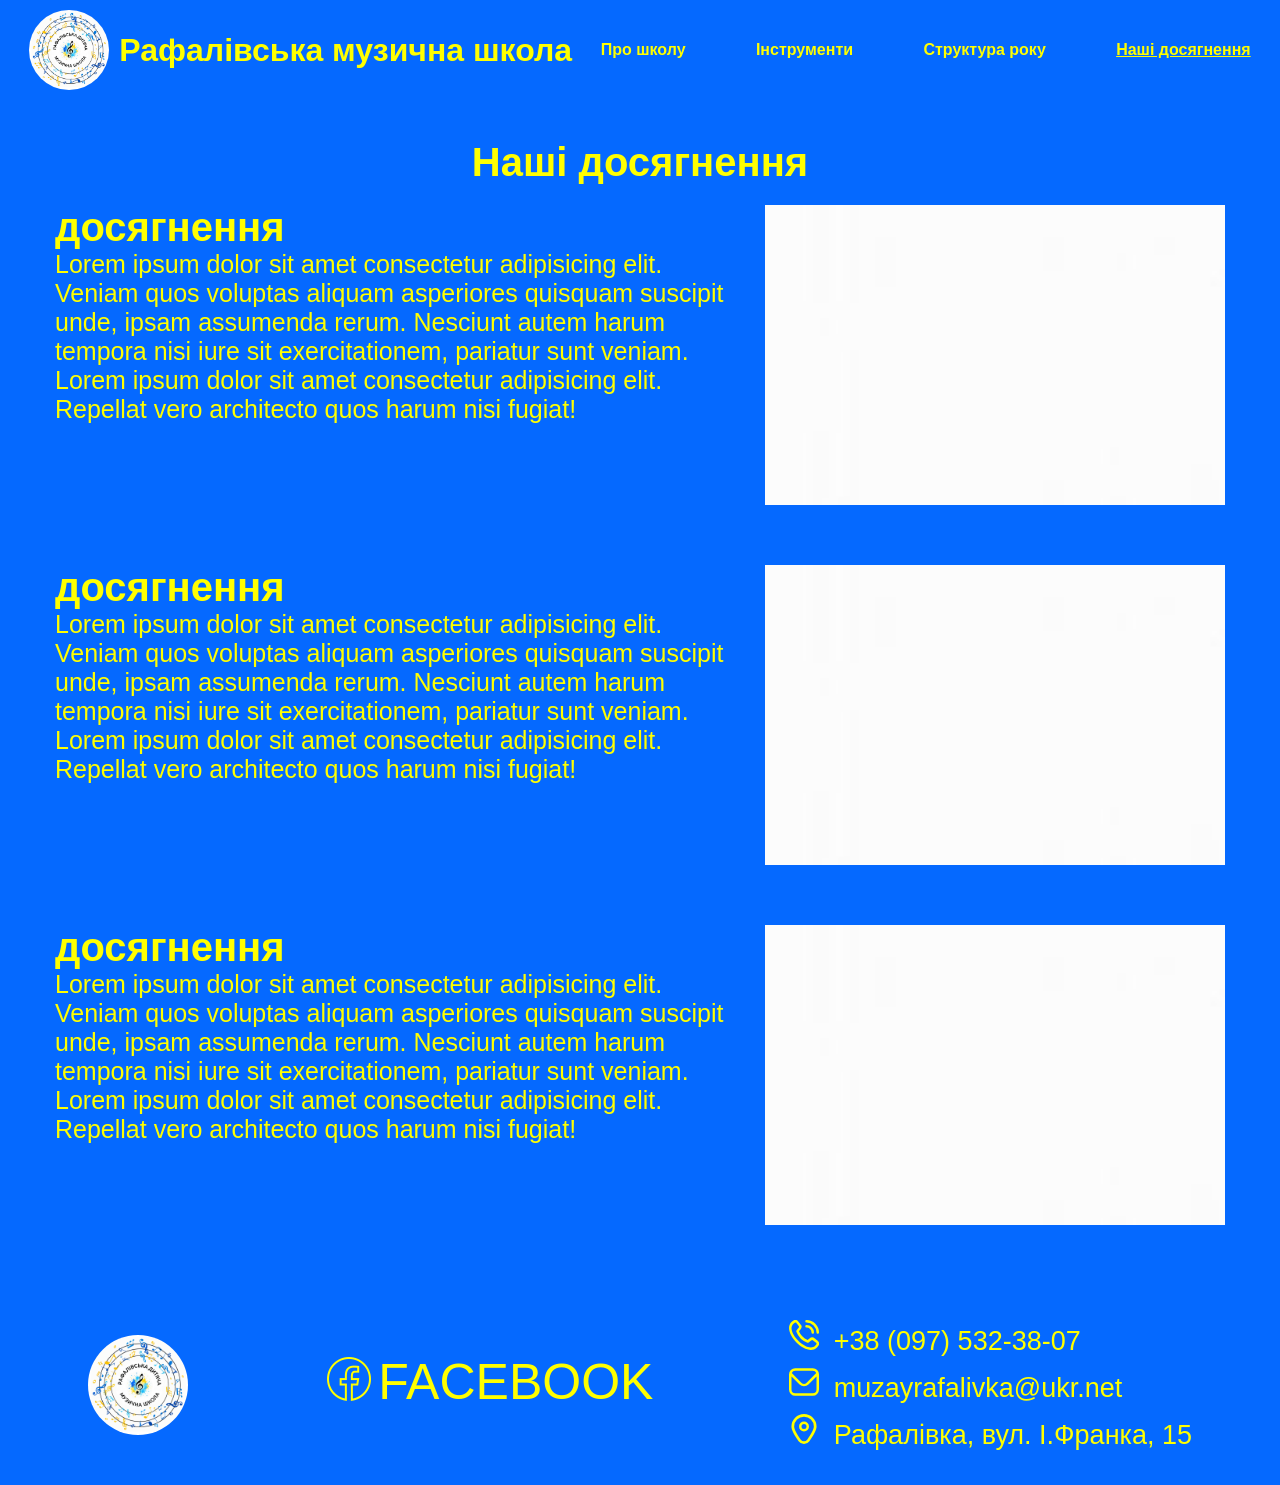
==== achievement.html @ 2b626004 "сайт заглушка" ====
<!doctype html>
<html lang="en">
  <head>
    <meta charset="UTF-8" />
    <meta name="viewport" content="width=device-width, initial-scale=1.0" />
    <meta name="format-detection" content="telephone=no" />
    <link rel="icon" href="./imgs/logo.png" />
    <link rel="stylesheet" href="./css/main.min.css" />
    <title>Рафалівська музична школа</title>
  </head>
  <body>
    <header>
      <div class="logo__box">
        <img src="./imgs/logo.png" alt="logo" class="logo" />
        <h1>Рафалівська музична школа</h1>
      </div>
      <nav>
        <ul class="nav__list">
          <li class="nav__link">
            <a href="./index.html">Про школу</a>
          </li>
          <li class="nav__link"><a href="./instruments.html">Інструменти</a></li>
          <li class="nav__link"><a href="./struction-of-year.html">Структура року</a></li>
          <li class="nav__link"><a href="./achievement.html" class="active__link">Наші досягнення</a></li>
        </ul>
      </nav>

      <button
        class="burger js-open-menu"
        aria-expanded="false"
        aria-label="Відкрити меню"
      >
        &#9776;
      </button>
    </header>

    <div class="burger__menu js-menu-container">
      <button class="menu-close js-close-menu">✕</button>
      <ul class="burger__list">
        <li class="burger__items">
          <a href="./index.html" class="burger__link">Про школу</a>
        </li>
        <li class="burger__items">
          <a href="" class="burger__link">Інструменти</a>
        </li>
        <li class="burger__items">
          <a href="" class="burger__link">Структура року</a>
        </li>
        <li class="burger__items">
          <a href="" class="burger__link">Наші досягнення</a>
        </li>
      </ul>
    </div>

    <main>

       <section>
        <div class="container achievement__container">
         <h2 class="achievement__h2">Наші досягнення</h2>
          <ul class="achievement__list">

            <li class="achievement__li">
              <div class="achievement__textbox">
                <h3 class="achievement__h3">досягнення</h3>
                <p class="achievement__p">Lorem ipsum dolor sit amet consectetur adipisicing elit. Veniam quos voluptas aliquam asperiores quisquam suscipit unde, ipsam assumenda rerum. Nesciunt autem harum tempora nisi iure sit exercitationem, pariatur sunt veniam. Lorem ipsum dolor sit amet consectetur adipisicing elit. Repellat vero architecto quos harum nisi fugiat!</p>
              </div>
              <img src="./завантаження.jpeg" alt="картинка досягнення" class="achievement__img">
            </li>

            <li class="achievement__li">
              <div class="achievement__textbox">
                <h3 class="achievement__h3">досягнення</h3>
                <p class="achievement__p">Lorem ipsum dolor sit amet consectetur adipisicing elit. Veniam quos voluptas aliquam asperiores quisquam suscipit unde, ipsam assumenda rerum. Nesciunt autem harum tempora nisi iure sit exercitationem, pariatur sunt veniam. Lorem ipsum dolor sit amet consectetur adipisicing elit. Repellat vero architecto quos harum nisi fugiat!</p>
              </div>
              <img src="./завантаження.jpeg" alt="картинка досягнення" class="achievement__img">
            </li>

            <li class="achievement__li">
              <div class="achievement__textbox">
                <h3 class="achievement__h3">досягнення</h3>
                <p class="achievement__p">Lorem ipsum dolor sit amet consectetur adipisicing elit. Veniam quos voluptas aliquam asperiores quisquam suscipit unde, ipsam assumenda rerum. Nesciunt autem harum tempora nisi iure sit exercitationem, pariatur sunt veniam. Lorem ipsum dolor sit amet consectetur adipisicing elit. Repellat vero architecto quos harum nisi fugiat!</p>
              </div>
              <img src="./завантаження.jpeg" alt="картинка досягнення" class="achievement__img">
            </li>
          </ul>
        </div>
       </section>
    </main>

    <footer>
      <img src="./imgs/logo.png" alt="logo" class="footer__logo" />
      <a
        href="https://www.facebook.com/share/1B8LwoM9ha/?mibextid=wwXIfr"
        target="_blank"
        class="footer__facebook"
      >
        <img src="./imgs/facebook.png" alt="facebook" class="facebook__logo" />
        <span class="footer__facebook-text">FACEBOOK</span>
      </a>

      <ul class="contacts__list">
        <li class="contacts">
          <a href="tel:+380975323807">
            <svg
              class="contacts__svg"
              viewBox="0 0 24 24"
              xmlns="http://www.w3.org/2000/svg"
            >
              <path
                d="M13,1a1,1,0,0,1,1-1A10.011,10.011,0,0,1,24,10a1,1,0,0,1-2,0,8.009,8.009,0,0,0-8-8A1,1,0,0,1,13,1Zm1,5a4,4,0,0,1,4,4,1,1,0,0,0,2,0,6.006,6.006,0,0,0-6-6,1,1,0,0,0,0,2Zm9.093,10.739a3.1,3.1,0,0,1,0,4.378l-.91,1.049c-8.19,7.841-28.12-12.084-20.4-20.3l1.15-1A3.081,3.081,0,0,1,7.26.906c.031.031,1.884,2.438,1.884,2.438a3.1,3.1,0,0,1-.007,4.282L7.979,9.082a12.781,12.781,0,0,0,6.931,6.945l1.465-1.165a3.1,3.1,0,0,1,4.281-.006S23.062,16.708,23.093,16.739Zm-1.376,1.454s-2.393-1.841-2.424-1.872a1.1,1.1,0,0,0-1.549,0c-.027.028-2.044,1.635-2.044,1.635a1,1,0,0,1-.979.152A15.009,15.009,0,0,1,5.9,9.3a1,1,0,0,1,.145-1S7.652,6.282,7.679,6.256a1.1,1.1,0,0,0,0-1.549c-.031-.03-1.872-2.425-1.872-2.425a1.1,1.1,0,0,0-1.51.039l-1.15,1C-2.495,10.105,14.776,26.418,20.721,20.8l.911-1.05A1.121,1.121,0,0,0,21.717,18.193Z"
              />
            </svg>
          </a>
          <span class="contacts__text">+38 (097) 532-38-07</span>
        </li>

        <li class="contacts">
          <a href="mailto:muzayrafalivka@ukr.net">
            <svg
              class="contacts__svg"
              viewBox="0 0 24 24"
              xmlns="http://www.w3.org/2000/svg"
            >
              <path
                d="M19,1H5A5.006,5.006,0,0,0,0,6V18a5.006,5.006,0,0,0,5,5H19a5.006,5.006,0,0,0,5-5V6A5.006,5.006,0,0,0,19,1ZM5,3H19a3,3,0,0,1,2.78,1.887l-7.658,7.659a3.007,3.007,0,0,1-4.244,0L2.22,4.887A3,3,0,0,1,5,3ZM19,21H5a3,3,0,0,1-3-3V7.5L8.464,13.96a5.007,5.007,0,0,0,7.072,0L22,7.5V18A3,3,0,0,1,19,21Z"
              />
            </svg>
          </a>
          <span class="contacts__text">muzayrafalivka@ukr.net</span>
        </li>

        <li class="contacts">
          <a
            href="https://maps.app.goo.gl/mHAF3vfdS7zZKMoR9"
            target="_blank"
            rel="noopener noreferrer"
          >
            <svg
              class="contacts__svg"
              viewBox="0 0 24 24"
              xmlns="http://www.w3.org/2000/svg"
            >
              <path
                d="M12,6a4,4,0,1,0,4,4A4,4,0,0,0,12,6Zm0,6a2,2,0,1,1,2-2A2,2,0,0,1,12,12Z"
              />
              <path
                d="M12,24a5.271,5.271,0,0,1-4.311-2.2c-3.811-5.257-5.744-9.209-5.744-11.747a10.055,10.055,0,0,1,20.11,0c0,2.538-1.933,6.49-5.744,11.747A5.271,5.271,0,0,1,12,24ZM12,2.181a7.883,7.883,0,0,0-7.874,7.874c0,2.01,1.893,5.727,5.329,10.466a3.145,3.145,0,0,0,5.09,0c3.436-4.739,5.329-8.456,5.329-10.466A7.883,7.883,0,0,0,12,2.181Z"
              />
            </svg>
          </a>
          <span class="contacts__text">Рафалівка, вул. І.Франка, 15</span>
        </li>
      </ul>
    </footer>
    <script src="./mobile-menu.js"></script>
  </body>
</html>
---- css/main.min.css ----
*{margin:0;padding:0;box-sizing:border-box;font-family:"Roboto",sans-serif}.active__link{text-decoration:underline}a{text-decoration:none}.header__togle{display:none}li{list-style:none;display:inline-block}section{color:#ff0;background-color:#0569ff;padding:40px 0}h2{font-size:40px;margin-bottom:20px;text-align:center}.container{max-width:1200px;width:100%;margin:0 auto;padding:0 15px}header{height:100px;display:flex;justify-content:space-around;align-items:center;background-color:#0569ff;padding:0 15px}.logo__box{display:flex;align-items:center;gap:10px}.logo__box h1{color:#ff0}.logo__box .logo{width:80px;height:80px;border-radius:50%}nav{width:650px;display:flex;align-items:center}.nav__list{width:100%;display:flex;justify-content:space-between}.nav__link{transition-duration:200ms;transition-property:transform;transition-timing-function:ease-in-out;transition-delay:50ms}.nav__link>a{color:#ff0;font-weight:bold}.nav__link:hover{transform:scale(1.1)}.burger{display:none}.burger__menu{display:none;position:fixed;top:0;left:0;width:100%;height:100vh;background-color:#0569ff;flex-direction:column;padding:20px;z-index:999}.burger__menu.is-open{display:flex}.burger__list{display:flex;flex-direction:column;gap:16px;margin-top:20px}.burger__items{display:block}.burger__link{color:#ff0;font-weight:bold;font-size:1.2rem}.menu-close,.burger{width:30px;height:30px;background-color:#ff0;border:none;border-radius:50%;cursor:pointer}.burger__menu{display:none;position:fixed;top:0;left:0;width:100%;height:100vh;background-color:#0569ff;flex-direction:column;padding:20px;z-index:999}footer{height:200px;display:flex;justify-content:space-around;flex-wrap:wrap;align-items:center;background-color:#0569ff;color:#ff0;padding:20px}.footer__logo{width:100px;height:100px;border-radius:50px}.contacts__list{display:flex;flex-direction:column;justify-content:space-between;gap:10px}.contacts__svg{width:30px;height:30px;fill:#ff0;transition-duration:100ms;transition-property:transform;transition-timing-function:ease-in-out;transition-delay:50ms}.contacts__svg:hover{transform:scale(1.1)}.contacts__text{display:inline-block;height:100%;margin-left:10px;font-size:27px}.footer__facebook-text{color:#ff0;position:relative;bottom:5px;display:inline-block;font-size:50px;font-weight:100}.collective{background-color:#0766f4}.teachers__container{display:flex;justify-content:space-between;align-items:center;flex-wrap:wrap}.teacher{width:31%;display:flex;flex-direction:column;align-items:center;margin-bottom:40px}.teacher__photo{width:100%;height:400px;margin-bottom:20px}.teacher__name{font-size:28px;text-align:center}.structureOfYear{background-color:#0766f4}.structionOfYear__p{text-align:center;font-size:25px}.students{background-color:#0569ff}.students__container{display:flex;justify-content:space-between;align-items:center;flex-wrap:wrap}.student{width:31%;display:flex;flex-direction:column;align-items:center;margin-bottom:40px}.students__photo{width:100%;height:400px;margin-bottom:20px}.students__name{font-size:28px;text-align:center}.events{background-color:#0766f4}.events__list{display:flex;flex-direction:column;gap:40px}.events__li{margin-bottom:20px;display:flex;justify-content:space-between;gap:20px}.events__textbox{width:60%;padding-right:20px}.events__img{width:40%;height:300px}.events__h3{font-size:40px}.events__p{font-size:25px}.achievement{background-color:#0766f4}.achievement__list{display:flex;flex-direction:column;gap:40px}.achievement__li{margin-bottom:20px;display:flex;justify-content:space-between;gap:20px}.achievement__textbox{width:60%;padding-right:20px}.achievement__img{width:40%;height:300px}.achievement__h3{font-size:40px}.achievement__p{font-size:25px}.instruments{background-color:#0569ff}.instruments__container{display:flex;justify-content:center;gap:40px;align-items:center;flex-wrap:wrap}.instruments__item{width:31%;display:flex;flex-direction:column;align-items:center;margin-bottom:40px}.instruments__photo{width:100%;height:400px;margin-bottom:20px}.instruments__name{font-size:28px;text-align:center}@media(max-width: 900px){header{justify-content:space-between;padding:15px;height:auto}.logo__box{justify-content:space-between;gap:20px}.logo__box .logo{width:60px;height:60px}.logo__box h1{font-size:30px}nav{display:none}.burger{display:block}.burger__menu{align-items:center}.menu-close{margin-bottom:50px}.burger__list{gap:24px}.burger__items{display:flex;justify-content:center}.teacher,.student{width:47%}footer{height:270px}}@media(max-width: 767px){.logo__box h1{font-size:15px}nav{display:none}.menu-close{display:block}.teacher,.student{width:100%}.events__li{flex-direction:column}.events__textbox,.events__img{width:100%}.reverse__img{order:-1}footer{height:350px;gap:30px}.contacts__svg{width:20px;height:20px}.contacts__text{font-size:15px;margin-left:5px}.facebook__logo{width:40px;height:40px}.footer__facebook-text{font-size:40px}}
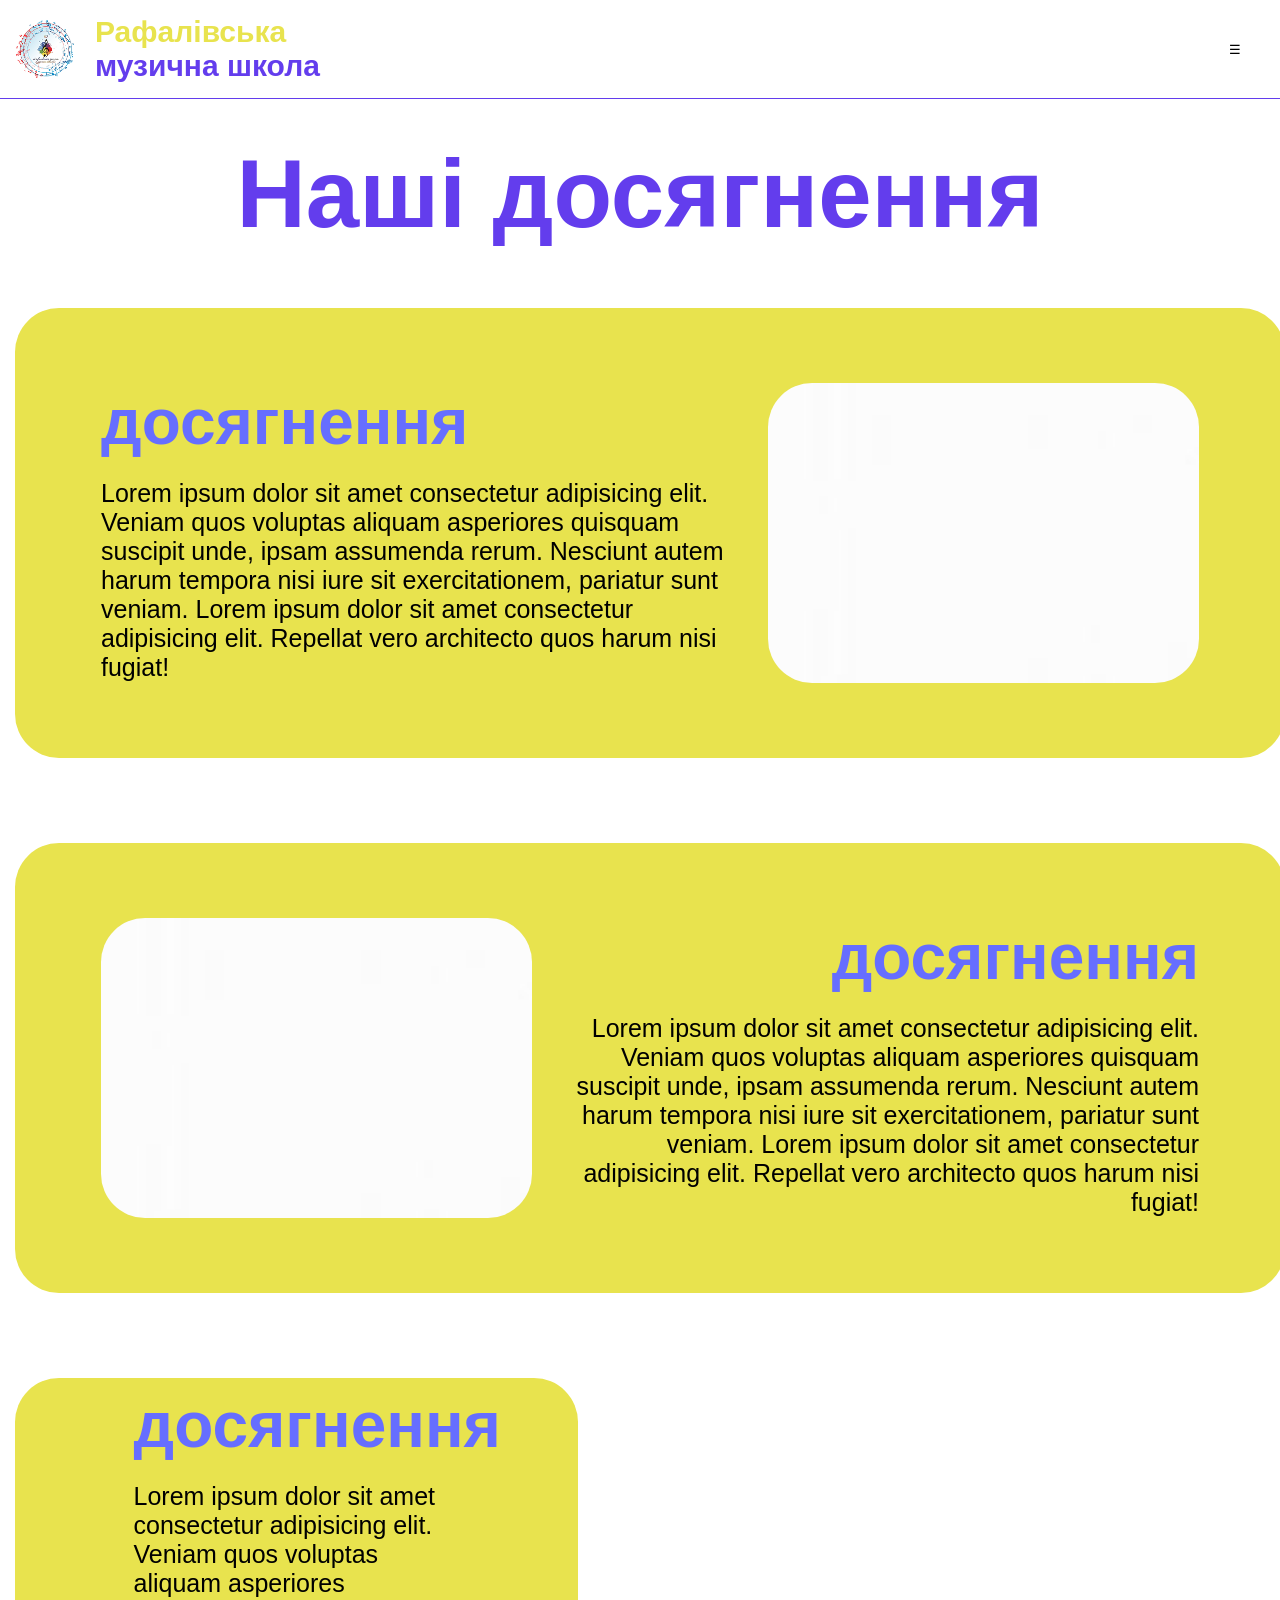
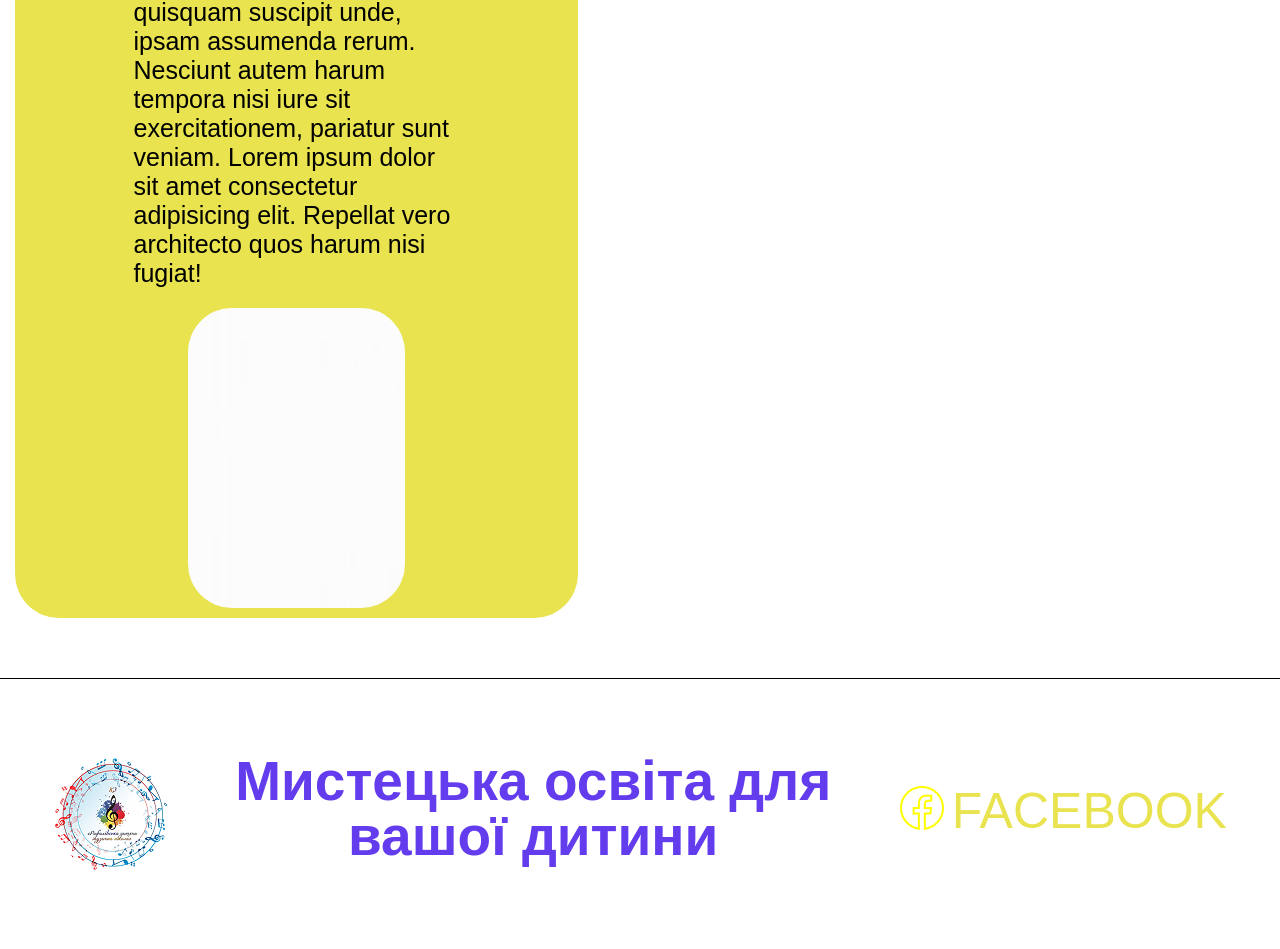
==== commit 72c3006a: "new design push" ====
--- a/achievement.html
+++ b/achievement.html
@@ -12,16 +12,19 @@
     <header>
       <div class="logo__box">
         <img src="./imgs/logo.png" alt="logo" class="logo" />
-        <h1>Рафалівська музична школа</h1>
+        <h1>
+          Рафалівська <br >
+          <span class="h1__span">музична школа</span>
+        </h1>
       </div>
       <nav>
         <ul class="nav__list">
           <li class="nav__link">
-            <a href="./index.html">Про школу</a>
+            <a href="./index.html">Головна</a>
           </li>
-          <li class="nav__link"><a href="./instruments.html">Інструменти</a></li>
+          <li class="nav__link"><a href="#contacts">Контакти</a></li>
           <li class="nav__link"><a href="./struction-of-year.html">Структура року</a></li>
-          <li class="nav__link"><a href="./achievement.html" class="active__link">Наші досягнення</a></li>
+          <li class="nav__link"><a class="active__link" href="./achievement.html">Наші досягнення</a></li>
         </ul>
       </nav>
 
@@ -41,22 +44,21 @@
           <a href="./index.html" class="burger__link">Про школу</a>
         </li>
         <li class="burger__items">
-          <a href="" class="burger__link">Інструменти</a>
+          <a href="./instruments.html" class="burger__link">Інструменти</a>
         </li>
         <li class="burger__items">
-          <a href="" class="burger__link">Структура року</a>
+          <a href="./struction-of-year.html" class="burger__link">Структура року</a>
         </li>
         <li class="burger__items">
-          <a href="" class="burger__link">Наші досягнення</a>
+          <a href="./achievement.html" class="burger__link">Наші досягнення</a>
         </li>
       </ul>
     </div>
 
     <main>
-
-       <section>
+      <section class="achievement">
         <div class="container achievement__container">
-         <h2 class="achievement__h2">Наші досягнення</h2>
+          <h2 class="achievement__h2">Наші досягнення</h2>
           <ul class="achievement__list">
 
             <li class="achievement__li">
@@ -75,20 +77,24 @@
               <img src="./завантаження.jpeg" alt="картинка досягнення" class="achievement__img">
             </li>
 
-            <li class="achievement__li">
+            <li class="events__li">
               <div class="achievement__textbox">
                 <h3 class="achievement__h3">досягнення</h3>
                 <p class="achievement__p">Lorem ipsum dolor sit amet consectetur adipisicing elit. Veniam quos voluptas aliquam asperiores quisquam suscipit unde, ipsam assumenda rerum. Nesciunt autem harum tempora nisi iure sit exercitationem, pariatur sunt veniam. Lorem ipsum dolor sit amet consectetur adipisicing elit. Repellat vero architecto quos harum nisi fugiat!</p>
               </div>
               <img src="./завантаження.jpeg" alt="картинка досягнення" class="achievement__img">
             </li>
+
           </ul>
         </div>
-       </section>
+      </section>
     </main>
 
     <footer>
       <img src="./imgs/logo.png" alt="logo" class="footer__logo" />
+
+      <h2 class="footer__h2">Мистецька освіта для<br > вашої дитини</h2>
+
       <a
         href="https://www.facebook.com/share/1B8LwoM9ha/?mibextid=wwXIfr"
         target="_blank"
@@ -97,60 +103,6 @@
         <img src="./imgs/facebook.png" alt="facebook" class="facebook__logo" />
         <span class="footer__facebook-text">FACEBOOK</span>
       </a>
-
-      <ul class="contacts__list">
-        <li class="contacts">
-          <a href="tel:+380975323807">
-            <svg
-              class="contacts__svg"
-              viewBox="0 0 24 24"
-              xmlns="http://www.w3.org/2000/svg"
-            >
-              <path
-                d="M13,1a1,1,0,0,1,1-1A10.011,10.011,0,0,1,24,10a1,1,0,0,1-2,0,8.009,8.009,0,0,0-8-8A1,1,0,0,1,13,1Zm1,5a4,4,0,0,1,4,4,1,1,0,0,0,2,0,6.006,6.006,0,0,0-6-6,1,1,0,0,0,0,2Zm9.093,10.739a3.1,3.1,0,0,1,0,4.378l-.91,1.049c-8.19,7.841-28.12-12.084-20.4-20.3l1.15-1A3.081,3.081,0,0,1,7.26.906c.031.031,1.884,2.438,1.884,2.438a3.1,3.1,0,0,1-.007,4.282L7.979,9.082a12.781,12.781,0,0,0,6.931,6.945l1.465-1.165a3.1,3.1,0,0,1,4.281-.006S23.062,16.708,23.093,16.739Zm-1.376,1.454s-2.393-1.841-2.424-1.872a1.1,1.1,0,0,0-1.549,0c-.027.028-2.044,1.635-2.044,1.635a1,1,0,0,1-.979.152A15.009,15.009,0,0,1,5.9,9.3a1,1,0,0,1,.145-1S7.652,6.282,7.679,6.256a1.1,1.1,0,0,0,0-1.549c-.031-.03-1.872-2.425-1.872-2.425a1.1,1.1,0,0,0-1.51.039l-1.15,1C-2.495,10.105,14.776,26.418,20.721,20.8l.911-1.05A1.121,1.121,0,0,0,21.717,18.193Z"
-              />
-            </svg>
-          </a>
-          <span class="contacts__text">+38 (097) 532-38-07</span>
-        </li>
-
-        <li class="contacts">
-          <a href="mailto:muzayrafalivka@ukr.net">
-            <svg
-              class="contacts__svg"
-              viewBox="0 0 24 24"
-              xmlns="http://www.w3.org/2000/svg"
-            >
-              <path
-                d="M19,1H5A5.006,5.006,0,0,0,0,6V18a5.006,5.006,0,0,0,5,5H19a5.006,5.006,0,0,0,5-5V6A5.006,5.006,0,0,0,19,1ZM5,3H19a3,3,0,0,1,2.78,1.887l-7.658,7.659a3.007,3.007,0,0,1-4.244,0L2.22,4.887A3,3,0,0,1,5,3ZM19,21H5a3,3,0,0,1-3-3V7.5L8.464,13.96a5.007,5.007,0,0,0,7.072,0L22,7.5V18A3,3,0,0,1,19,21Z"
-              />
-            </svg>
-          </a>
-          <span class="contacts__text">muzayrafalivka@ukr.net</span>
-        </li>
-
-        <li class="contacts">
-          <a
-            href="https://maps.app.goo.gl/mHAF3vfdS7zZKMoR9"
-            target="_blank"
-            rel="noopener noreferrer"
-          >
-            <svg
-              class="contacts__svg"
-              viewBox="0 0 24 24"
-              xmlns="http://www.w3.org/2000/svg"
-            >
-              <path
-                d="M12,6a4,4,0,1,0,4,4A4,4,0,0,0,12,6Zm0,6a2,2,0,1,1,2-2A2,2,0,0,1,12,12Z"
-              />
-              <path
-                d="M12,24a5.271,5.271,0,0,1-4.311-2.2c-3.811-5.257-5.744-9.209-5.744-11.747a10.055,10.055,0,0,1,20.11,0c0,2.538-1.933,6.49-5.744,11.747A5.271,5.271,0,0,1,12,24ZM12,2.181a7.883,7.883,0,0,0-7.874,7.874c0,2.01,1.893,5.727,5.329,10.466a3.145,3.145,0,0,0,5.09,0c3.436-4.739,5.329-8.456,5.329-10.466A7.883,7.883,0,0,0,12,2.181Z"
-              />
-            </svg>
-          </a>
-          <span class="contacts__text">Рафалівка, вул. І.Франка, 15</span>
-        </li>
-      </ul>
     </footer>
     <script src="./mobile-menu.js"></script>
   </body>
--- a/css/main.min.css
+++ b/css/main.min.css
@@ -1 +1 @@
-*{margin:0;padding:0;box-sizing:border-box;font-family:"Roboto",sans-serif}.active__link{text-decoration:underline}a{text-decoration:none}.header__togle{display:none}li{list-style:none;display:inline-block}section{color:#ff0;background-color:#0569ff;padding:40px 0}h2{font-size:40px;margin-bottom:20px;text-align:center}.container{max-width:1200px;width:100%;margin:0 auto;padding:0 15px}header{height:100px;display:flex;justify-content:space-around;align-items:center;background-color:#0569ff;padding:0 15px}.logo__box{display:flex;align-items:center;gap:10px}.logo__box h1{color:#ff0}.logo__box .logo{width:80px;height:80px;border-radius:50%}nav{width:650px;display:flex;align-items:center}.nav__list{width:100%;display:flex;justify-content:space-between}.nav__link{transition-duration:200ms;transition-property:transform;transition-timing-function:ease-in-out;transition-delay:50ms}.nav__link>a{color:#ff0;font-weight:bold}.nav__link:hover{transform:scale(1.1)}.burger{display:none}.burger__menu{display:none;position:fixed;top:0;left:0;width:100%;height:100vh;background-color:#0569ff;flex-direction:column;padding:20px;z-index:999}.burger__menu.is-open{display:flex}.burger__list{display:flex;flex-direction:column;gap:16px;margin-top:20px}.burger__items{display:block}.burger__link{color:#ff0;font-weight:bold;font-size:1.2rem}.menu-close,.burger{width:30px;height:30px;background-color:#ff0;border:none;border-radius:50%;cursor:pointer}.burger__menu{display:none;position:fixed;top:0;left:0;width:100%;height:100vh;background-color:#0569ff;flex-direction:column;padding:20px;z-index:999}footer{height:200px;display:flex;justify-content:space-around;flex-wrap:wrap;align-items:center;background-color:#0569ff;color:#ff0;padding:20px}.footer__logo{width:100px;height:100px;border-radius:50px}.contacts__list{display:flex;flex-direction:column;justify-content:space-between;gap:10px}.contacts__svg{width:30px;height:30px;fill:#ff0;transition-duration:100ms;transition-property:transform;transition-timing-function:ease-in-out;transition-delay:50ms}.contacts__svg:hover{transform:scale(1.1)}.contacts__text{display:inline-block;height:100%;margin-left:10px;font-size:27px}.footer__facebook-text{color:#ff0;position:relative;bottom:5px;display:inline-block;font-size:50px;font-weight:100}.collective{background-color:#0766f4}.teachers__container{display:flex;justify-content:space-between;align-items:center;flex-wrap:wrap}.teacher{width:31%;display:flex;flex-direction:column;align-items:center;margin-bottom:40px}.teacher__photo{width:100%;height:400px;margin-bottom:20px}.teacher__name{font-size:28px;text-align:center}.structureOfYear{background-color:#0766f4}.structionOfYear__p{text-align:center;font-size:25px}.students{background-color:#0569ff}.students__container{display:flex;justify-content:space-between;align-items:center;flex-wrap:wrap}.student{width:31%;display:flex;flex-direction:column;align-items:center;margin-bottom:40px}.students__photo{width:100%;height:400px;margin-bottom:20px}.students__name{font-size:28px;text-align:center}.events{background-color:#0766f4}.events__list{display:flex;flex-direction:column;gap:40px}.events__li{margin-bottom:20px;display:flex;justify-content:space-between;gap:20px}.events__textbox{width:60%;padding-right:20px}.events__img{width:40%;height:300px}.events__h3{font-size:40px}.events__p{font-size:25px}.achievement{background-color:#0766f4}.achievement__list{display:flex;flex-direction:column;gap:40px}.achievement__li{margin-bottom:20px;display:flex;justify-content:space-between;gap:20px}.achievement__textbox{width:60%;padding-right:20px}.achievement__img{width:40%;height:300px}.achievement__h3{font-size:40px}.achievement__p{font-size:25px}.instruments{background-color:#0569ff}.instruments__container{display:flex;justify-content:center;gap:40px;align-items:center;flex-wrap:wrap}.instruments__item{width:31%;display:flex;flex-direction:column;align-items:center;margin-bottom:40px}.instruments__photo{width:100%;height:400px;margin-bottom:20px}.instruments__name{font-size:28px;text-align:center}@media(max-width: 900px){header{justify-content:space-between;padding:15px;height:auto}.logo__box{justify-content:space-between;gap:20px}.logo__box .logo{width:60px;height:60px}.logo__box h1{font-size:30px}nav{display:none}.burger{display:block}.burger__menu{align-items:center}.menu-close{margin-bottom:50px}.burger__list{gap:24px}.burger__items{display:flex;justify-content:center}.teacher,.student{width:47%}footer{height:270px}}@media(max-width: 767px){.logo__box h1{font-size:15px}nav{display:none}.menu-close{display:block}.teacher,.student{width:100%}.events__li{flex-direction:column}.events__textbox,.events__img{width:100%}.reverse__img{order:-1}footer{height:350px;gap:30px}.contacts__svg{width:20px;height:20px}.contacts__text{font-size:15px;margin-left:5px}.facebook__logo{width:40px;height:40px}.footer__facebook-text{font-size:40px}}+*{margin:0;padding:0;box-sizing:border-box;font-family:"Roboto",sans-serif}body{margin-top:164px}.active__link{text-decoration:underline}a{text-decoration:none}.header__togle{display:none}li{list-style:none;display:inline-block}section{padding:40px 0;border-bottom:.5px solid #000}h2{font-size:40px;margin-bottom:20px;text-align:center}.container{max-width:1300px;width:100%;margin:0 auto;padding:0 15px}header{width:100%;height:164px;display:flex;justify-content:space-around;align-items:center;background-color:#fff;padding:0 15px;position:fixed;top:0;z-index:1000;border-bottom:1px solid #633ded}.logo__box{display:flex;align-items:center;gap:10px}.logo__box h1{color:#e8e34e;font-size:40px}.logo__box h1 .h1__span{color:#633ded}.logo__box .logo{width:116px;height:116px;border-radius:45%}nav{width:60%;display:flex;align-items:center}.nav__list{width:100%;display:flex;justify-content:space-between}.nav__link{transition-duration:200ms;transition-property:transform;transition-timing-function:ease-in-out;transition-delay:50ms}.nav__link>a{color:#633ded;font-weight:bold;font-size:32px;text-decoration-color:#e8e34e;text-decoration-thickness:3px}.nav__link:hover{transform:scale(1.1)}.burger{display:none}.burger__menu{display:none;position:fixed;top:0;left:0;width:100%;height:100vh;background-color:#633ded;flex-direction:column;padding:20px;z-index:999}.burger__menu.is-open{display:flex}.burger__list{display:flex;flex-direction:column;gap:16px;margin-top:20px}.burger__items{display:block}.burger__link{color:#fff;font-weight:bold;font-size:1.2rem}.menu-close,.burger{width:60px;height:60px;background-color:#fff;border:none;border-radius:50%;cursor:pointer}.burger__menu{display:none;position:fixed;top:0;left:0;width:100%;height:100vh;background-color:#633ded;flex-direction:column;padding:20px;z-index:999}footer{height:164px;display:flex;justify-content:space-around;flex-wrap:wrap;align-items:center;background-color:#fff;padding:20px}.footer__logo{width:116px;height:116px;border-radius:50px}.footer__h2{font-size:55px;text-align:center;margin-bottom:10px;line-height:55px;color:#633ded}.footer__facebook-text{color:#e8e34e;position:relative;bottom:5px;display:inline-block;font-size:50px;font-weight:100}.structureOfYear{background-color:#fff}.structionOfYear__h2{color:#e8e34e;margin-bottom:59px;font-size:96px}.structionOfYear__p{text-align:center;font-size:25px;color:#633ded}.events{background-color:#fff}.events__h2{color:#633ded;margin-bottom:59px;font-size:96px}.events__list{display:flex;flex-direction:column;gap:65px}.events__li{width:1270px;height:450px;background-color:#e8e34e;margin-bottom:20px;display:flex;justify-content:space-between;align-items:center;gap:20px;padding:86px;border-radius:44px}.events__li:nth-child(2n){flex-direction:row-reverse}.events__li:nth-child(2n) .events__textbox,.events__li:nth-child(2n) .events__img{text-align:right}.events__textbox{width:60%;display:flex;flex-direction:column;justify-content:space-between;gap:2px}.events__img{width:40%;height:278px;border-radius:44px}.events__h3{font-size:64px;color:#666eff}.events__p{font-size:25px;color:#000}.achievement{background-color:#fff}.achievement__h2{color:#633ded;margin-bottom:59px;font-size:96px}.achievement__list{display:flex;flex-direction:column;gap:65px}.achievement__li{width:1270px;height:450px;background-color:#e8e34e;margin-bottom:20px;display:flex;justify-content:space-between;align-items:center;gap:20px;padding:86px;border-radius:44px}.achievement__li:nth-child(2n){flex-direction:row-reverse}.achievement__li:nth-child(2n) .achievement__textbox,.achievement__li:nth-child(2n) .achievement__img{text-align:right}.achievement__textbox{width:60%;display:flex;flex-direction:column;justify-content:space-between;gap:20px}.achievement__img{width:40%;height:300px;border-radius:44px}.achievement__h3{font-size:64px;color:#666eff}.achievement__p{font-size:25px;color:#000}.instruments{background-color:#fff}.instruments__container{display:flex;justify-content:center;align-items:space-between;flex-wrap:wrap}.instruments__h2{text-align:center;color:#633ded;font-size:96px;margin-bottom:52px}.instruments__list{display:flex;justify-content:center;gap:40px;align-items:space-between;flex-wrap:wrap}.instruments__li{width:334px;height:415px;color:#000;border-radius:10%;background-color:#e8e34e;padding:68px;display:flex;flex-direction:column;justify-content:space-between;align-items:center;transition-duration:200ms;transition-property:transform;transition-timing-function:ease-in-out;transition-delay:50ms;cursor:pointer}.instruments__li:hover{transform:scale(1.1)}.instruments__li .instruments__img{width:198px;height:198px;outline:auto;border-radius:10%}.instruments__li .instruments__span{font-size:40px;text-align:center}.hero{height:884px;background-size:cover;background-image:url("../../imgs/hero-image.jpg");display:flex;justify-content:center;align-items:center;position:relative}.overlay{background-color:rgba(0,0,0,.632);position:absolute;top:0;bottom:0;left:0;right:0;backdrop-filter:blur(10px)}.hero__content{width:795px;z-index:2;text-align:center;color:#fff}.hero__content h2{font-size:70px;margin-bottom:20px}.hero__content .hero__button{width:545px;height:96px;background-color:#e8e34e;box-shadow:0px 0px 44px 22px #633ded;border:0;border-radius:50px;transition-duration:200ms;transition-property:transform;transition-timing-function:ease-in-out;transition-delay:50ms;margin-top:50px;font-size:35px;color:#633ded;cursor:pointer}.hero__content .hero__button:hover{transform:scale(1.1)}.contacts{background-color:#fff}.contacts__h2{text-align:center;color:#633ded;font-size:96px;margin-bottom:52px}.contacts__container{display:flex;flex-direction:row;justify-content:space-between;gap:50px}.contacts__textbox{width:55%;height:405px;background-color:#e8e34e;display:flex;flex-direction:column;justify-content:space-between;align-items:center;gap:20px;border-radius:48px}.contacts__information{width:100%;height:100%;display:flex;flex-direction:column;justify-content:space-between;align-items:center;gap:30px;padding:20px}.contacts__information span,.contacts__information p{font-size:32px;color:#633ded;font-weight:525}.contacts__information p{color:#000}.information__li{display:flex;flex-direction:column;justify-content:space-between;align-items:center;gap:10px}.contacts__map{border-radius:48px}@media(max-width: 1470px){body{margin-top:99px}header{justify-content:space-between;padding:15px;height:auto}.js-open-menu{display:block}.logo__box{justify-content:space-between;gap:20px}.logo__box .logo{width:60px;height:60px}.logo__box h1{font-size:30px}nav{display:none}.burger{display:block !important}.burger__menu{align-items:center}.menu-close{margin-bottom:50px}.burger__list{gap:24px}.burger__items{display:flex;justify-content:center}.teacher,.student{width:47%}.events__list{flex-direction:row;flex-wrap:wrap}.events__li{flex-direction:column !important;width:45%;height:auto;padding:10px}.events__h3{text-align:center}.events__p{font-size:20px;width:100%;letter-spacing:-0.5px}.events__img{width:80%;height:150px;margin-bottom:20px}footer{height:270px}.contacts__list{flex-direction:row}}@media(max-width: 768px){body{margin-top:91px}h2{font-size:50px !important}.logo__box h1{font-size:23px}.logo__box{width:253px}nav{display:none}.menu-close{display:block}.hero__button{width:320px !important;height:60px;font-size:20px;font-size:27px !important}.events__list{flex-direction:column}.events__li{flex-direction:column;width:100%}.events__textbox,.events__img,.instruments__item,.achievement__textbox,.achievement__img{width:100%}.achievement__li,.events__li{flex-direction:column}.events__img{height:auto;margin:0px !important}.events__p{width:100%;letter-spacing:-0.5px;text-align:center}.reverse__img{order:-1}footer{height:350px;gap:30px}.contacts__svg{width:20px;height:20px}.contacts__textbox{width:100%;font-size:15px !important}.contacts__textbox>p,.contacts__textbox>span{font-size:10px !important}.contacts__span{font-size:35px !important}.contacts__p{font-size:23px !important}.contacts__map{width:100%;border:1px solid #000}.facebook__logo{width:40px;height:40px}.footer__facebook-text{font-size:40px}}
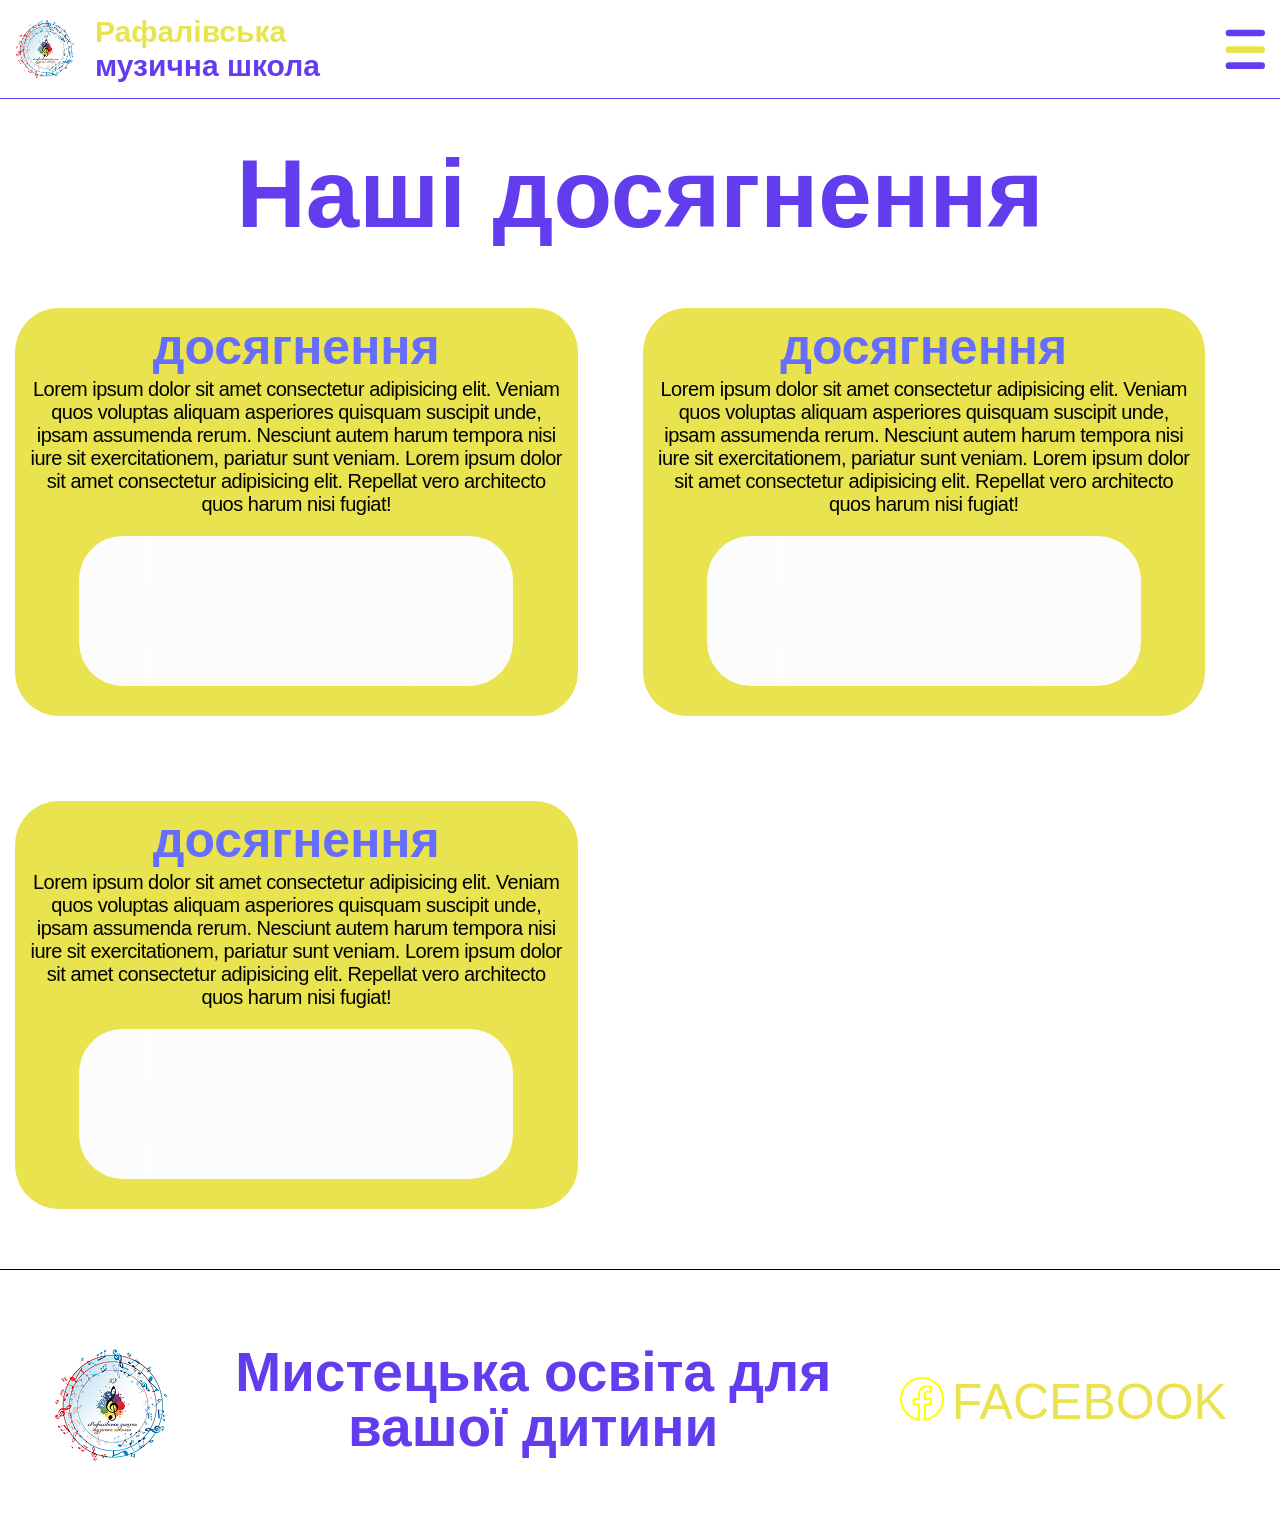
==== commit ce824ba6: "заглушка зроблена" ====
--- a/achievement.html
+++ b/achievement.html
@@ -1,8 +1,9 @@
 <!doctype html>
-<html lang="en">
+<html lang="uk">
   <head>
     <meta charset="UTF-8" />
     <meta name="viewport" content="width=device-width, initial-scale=1.0" />
+    <meta name="description" content="Наші досягнення та успіхи вихованців Рафалівської музичної школи." />
     <meta name="format-detection" content="telephone=no" />
     <link rel="icon" href="./imgs/logo.png" />
     <link rel="stylesheet" href="./css/main.min.css" />
@@ -22,9 +23,10 @@
           <li class="nav__link">
             <a href="./index.html">Головна</a>
           </li>
-          <li class="nav__link"><a href="#contacts">Контакти</a></li>
+          <li class="nav__link"><a href="./index.html#contacts">Контакти</a></li>
           <li class="nav__link"><a href="./struction-of-year.html">Структура року</a></li>
           <li class="nav__link"><a class="active__link" href="./achievement.html">Наші досягнення</a></li>
+          <li class="nav__link"><a href="./teachers.html">Викладачі</a></li>
         </ul>
       </nav>
 
@@ -33,15 +35,18 @@
         aria-expanded="false"
         aria-label="Відкрити меню"
       >
-        &#9776;
+      <svg xmlns="http://www.w3.org/2000/svg" width="40" height="40" viewBox="0 0 60 60" fill="none">
+        <rect x="1" y="1" width="59" height="10" rx="5" fill="#633DED"/>
+        <rect x="1" y="50" width="59" height="10" rx="5" fill="#633DED"/>
+        <rect x="1" y="26" width="59" height="10" rx="5" fill="#E8E34E"/>
+      </svg>
       </button>
     </header>
 
     <div class="burger__menu js-menu-container">
-      <button class="menu-close js-close-menu">✕</button>
       <ul class="burger__list">
         <li class="burger__items">
-          <a href="./index.html" class="burger__link">Про школу</a>
+          <a href="./index.html" class="burger__link">Головна</a>
         </li>
         <li class="burger__items">
           <a href="./instruments.html" class="burger__link">Інструменти</a>
@@ -52,37 +57,41 @@
         <li class="burger__items">
           <a href="./achievement.html" class="burger__link">Наші досягнення</a>
         </li>
+        <li class="burger__items">
+          <a href="./teachers.html" class="burger__link">Викладачі</a>
+        </li>
       </ul>
+      <img src="./imgs/logo.png" alt="logo" class="logo" />
     </div>
 
     <main>
-      <section class="achievement">
-        <div class="container achievement__container">
-          <h2 class="achievement__h2">Наші досягнення</h2>
-          <ul class="achievement__list">
+      <section class="events">
+        <div class="container events__container">
+          <h2 class="events__h2">Наші досягнення</h2>
+          <ul class="events__list">
 
-            <li class="achievement__li">
-              <div class="achievement__textbox">
-                <h3 class="achievement__h3">досягнення</h3>
-                <p class="achievement__p">Lorem ipsum dolor sit amet consectetur adipisicing elit. Veniam quos voluptas aliquam asperiores quisquam suscipit unde, ipsam assumenda rerum. Nesciunt autem harum tempora nisi iure sit exercitationem, pariatur sunt veniam. Lorem ipsum dolor sit amet consectetur adipisicing elit. Repellat vero architecto quos harum nisi fugiat!</p>
+            <li class="events__li">
+              <div class="events__textbox">
+                <h3 class="events__h3" style="font-size: 50px;">досягнення</h3>
+                <p class="events__p">Lorem ipsum dolor sit amet consectetur adipisicing elit. Veniam quos voluptas aliquam asperiores quisquam suscipit unde, ipsam assumenda rerum. Nesciunt autem harum tempora nisi iure sit exercitationem, pariatur sunt veniam. Lorem ipsum dolor sit amet consectetur adipisicing elit. Repellat vero architecto quos harum nisi fugiat!</p>
               </div>
-              <img src="./завантаження.jpeg" alt="картинка досягнення" class="achievement__img">
-            </li>
-
-            <li class="achievement__li">
-              <div class="achievement__textbox">
-                <h3 class="achievement__h3">досягнення</h3>
-                <p class="achievement__p">Lorem ipsum dolor sit amet consectetur adipisicing elit. Veniam quos voluptas aliquam asperiores quisquam suscipit unde, ipsam assumenda rerum. Nesciunt autem harum tempora nisi iure sit exercitationem, pariatur sunt veniam. Lorem ipsum dolor sit amet consectetur adipisicing elit. Repellat vero architecto quos harum nisi fugiat!</p>
-              </div>
-              <img src="./завантаження.jpeg" alt="картинка досягнення" class="achievement__img">
+              <img src="./завантаження.jpeg" alt="картинка заходу" class="events__img">
             </li>
 
             <li class="events__li">
-              <div class="achievement__textbox">
-                <h3 class="achievement__h3">досягнення</h3>
-                <p class="achievement__p">Lorem ipsum dolor sit amet consectetur adipisicing elit. Veniam quos voluptas aliquam asperiores quisquam suscipit unde, ipsam assumenda rerum. Nesciunt autem harum tempora nisi iure sit exercitationem, pariatur sunt veniam. Lorem ipsum dolor sit amet consectetur adipisicing elit. Repellat vero architecto quos harum nisi fugiat!</p>
+              <div class="events__textbox">
+                <h3 class="events__h3" style="font-size: 50px;">досягнення</h3>
+                <p class="events__p">Lorem ipsum dolor sit amet consectetur adipisicing elit. Veniam quos voluptas aliquam asperiores quisquam suscipit unde, ipsam assumenda rerum. Nesciunt autem harum tempora nisi iure sit exercitationem, pariatur sunt veniam. Lorem ipsum dolor sit amet consectetur adipisicing elit. Repellat vero architecto quos harum nisi fugiat!</p>
               </div>
-              <img src="./завантаження.jpeg" alt="картинка досягнення" class="achievement__img">
+              <img src="./завантаження.jpeg" alt="картинка заходу" class="events__img">
+            </li>
+
+            <li class="events__li">
+              <div class="events__textbox">
+                <h3 class="events__h3" style="font-size: 50px;">досягнення</h3>
+                <p class="events__p">Lorem ipsum dolor sit amet consectetur adipisicing elit. Veniam quos voluptas aliquam asperiores quisquam suscipit unde, ipsam assumenda rerum. Nesciunt autem harum tempora nisi iure sit exercitationem, pariatur sunt veniam. Lorem ipsum dolor sit amet consectetur adipisicing elit. Repellat vero architecto quos harum nisi fugiat!</p>
+              </div>
+              <img src="./завантаження.jpeg" alt="картинка заходу" class="events__img">
             </li>
 
           </ul>
@@ -98,6 +107,7 @@
       <a
         href="https://www.facebook.com/share/1B8LwoM9ha/?mibextid=wwXIfr"
         target="_blank"
+        rel="noopener noreferrer"
         class="footer__facebook"
       >
         <img src="./imgs/facebook.png" alt="facebook" class="facebook__logo" />
@@ -106,4 +116,4 @@
     </footer>
     <script src="./mobile-menu.js"></script>
   </body>
-</html>
+</html>
--- a/css/main.min.css
+++ b/css/main.min.css
@@ -1 +1 @@
-*{margin:0;padding:0;box-sizing:border-box;font-family:"Roboto",sans-serif}body{margin-top:164px}.active__link{text-decoration:underline}a{text-decoration:none}.header__togle{display:none}li{list-style:none;display:inline-block}section{padding:40px 0;border-bottom:.5px solid #000}h2{font-size:40px;margin-bottom:20px;text-align:center}.container{max-width:1300px;width:100%;margin:0 auto;padding:0 15px}header{width:100%;height:164px;display:flex;justify-content:space-around;align-items:center;background-color:#fff;padding:0 15px;position:fixed;top:0;z-index:1000;border-bottom:1px solid #633ded}.logo__box{display:flex;align-items:center;gap:10px}.logo__box h1{color:#e8e34e;font-size:40px}.logo__box h1 .h1__span{color:#633ded}.logo__box .logo{width:116px;height:116px;border-radius:45%}nav{width:60%;display:flex;align-items:center}.nav__list{width:100%;display:flex;justify-content:space-between}.nav__link{transition-duration:200ms;transition-property:transform;transition-timing-function:ease-in-out;transition-delay:50ms}.nav__link>a{color:#633ded;font-weight:bold;font-size:32px;text-decoration-color:#e8e34e;text-decoration-thickness:3px}.nav__link:hover{transform:scale(1.1)}.burger{display:none}.burger__menu{display:none;position:fixed;top:0;left:0;width:100%;height:100vh;background-color:#633ded;flex-direction:column;padding:20px;z-index:999}.burger__menu.is-open{display:flex}.burger__list{display:flex;flex-direction:column;gap:16px;margin-top:20px}.burger__items{display:block}.burger__link{color:#fff;font-weight:bold;font-size:1.2rem}.menu-close,.burger{width:60px;height:60px;background-color:#fff;border:none;border-radius:50%;cursor:pointer}.burger__menu{display:none;position:fixed;top:0;left:0;width:100%;height:100vh;background-color:#633ded;flex-direction:column;padding:20px;z-index:999}footer{height:164px;display:flex;justify-content:space-around;flex-wrap:wrap;align-items:center;background-color:#fff;padding:20px}.footer__logo{width:116px;height:116px;border-radius:50px}.footer__h2{font-size:55px;text-align:center;margin-bottom:10px;line-height:55px;color:#633ded}.footer__facebook-text{color:#e8e34e;position:relative;bottom:5px;display:inline-block;font-size:50px;font-weight:100}.structureOfYear{background-color:#fff}.structionOfYear__h2{color:#e8e34e;margin-bottom:59px;font-size:96px}.structionOfYear__p{text-align:center;font-size:25px;color:#633ded}.events{background-color:#fff}.events__h2{color:#633ded;margin-bottom:59px;font-size:96px}.events__list{display:flex;flex-direction:column;gap:65px}.events__li{width:1270px;height:450px;background-color:#e8e34e;margin-bottom:20px;display:flex;justify-content:space-between;align-items:center;gap:20px;padding:86px;border-radius:44px}.events__li:nth-child(2n){flex-direction:row-reverse}.events__li:nth-child(2n) .events__textbox,.events__li:nth-child(2n) .events__img{text-align:right}.events__textbox{width:60%;display:flex;flex-direction:column;justify-content:space-between;gap:2px}.events__img{width:40%;height:278px;border-radius:44px}.events__h3{font-size:64px;color:#666eff}.events__p{font-size:25px;color:#000}.achievement{background-color:#fff}.achievement__h2{color:#633ded;margin-bottom:59px;font-size:96px}.achievement__list{display:flex;flex-direction:column;gap:65px}.achievement__li{width:1270px;height:450px;background-color:#e8e34e;margin-bottom:20px;display:flex;justify-content:space-between;align-items:center;gap:20px;padding:86px;border-radius:44px}.achievement__li:nth-child(2n){flex-direction:row-reverse}.achievement__li:nth-child(2n) .achievement__textbox,.achievement__li:nth-child(2n) .achievement__img{text-align:right}.achievement__textbox{width:60%;display:flex;flex-direction:column;justify-content:space-between;gap:20px}.achievement__img{width:40%;height:300px;border-radius:44px}.achievement__h3{font-size:64px;color:#666eff}.achievement__p{font-size:25px;color:#000}.instruments{background-color:#fff}.instruments__container{display:flex;justify-content:center;align-items:space-between;flex-wrap:wrap}.instruments__h2{text-align:center;color:#633ded;font-size:96px;margin-bottom:52px}.instruments__list{display:flex;justify-content:center;gap:40px;align-items:space-between;flex-wrap:wrap}.instruments__li{width:334px;height:415px;color:#000;border-radius:10%;background-color:#e8e34e;padding:68px;display:flex;flex-direction:column;justify-content:space-between;align-items:center;transition-duration:200ms;transition-property:transform;transition-timing-function:ease-in-out;transition-delay:50ms;cursor:pointer}.instruments__li:hover{transform:scale(1.1)}.instruments__li .instruments__img{width:198px;height:198px;outline:auto;border-radius:10%}.instruments__li .instruments__span{font-size:40px;text-align:center}.hero{height:884px;background-size:cover;background-image:url("../../imgs/hero-image.jpg");display:flex;justify-content:center;align-items:center;position:relative}.overlay{background-color:rgba(0,0,0,.632);position:absolute;top:0;bottom:0;left:0;right:0;backdrop-filter:blur(10px)}.hero__content{width:795px;z-index:2;text-align:center;color:#fff}.hero__content h2{font-size:70px;margin-bottom:20px}.hero__content .hero__button{width:545px;height:96px;background-color:#e8e34e;box-shadow:0px 0px 44px 22px #633ded;border:0;border-radius:50px;transition-duration:200ms;transition-property:transform;transition-timing-function:ease-in-out;transition-delay:50ms;margin-top:50px;font-size:35px;color:#633ded;cursor:pointer}.hero__content .hero__button:hover{transform:scale(1.1)}.contacts{background-color:#fff}.contacts__h2{text-align:center;color:#633ded;font-size:96px;margin-bottom:52px}.contacts__container{display:flex;flex-direction:row;justify-content:space-between;gap:50px}.contacts__textbox{width:55%;height:405px;background-color:#e8e34e;display:flex;flex-direction:column;justify-content:space-between;align-items:center;gap:20px;border-radius:48px}.contacts__information{width:100%;height:100%;display:flex;flex-direction:column;justify-content:space-between;align-items:center;gap:30px;padding:20px}.contacts__information span,.contacts__information p{font-size:32px;color:#633ded;font-weight:525}.contacts__information p{color:#000}.information__li{display:flex;flex-direction:column;justify-content:space-between;align-items:center;gap:10px}.contacts__map{border-radius:48px}@media(max-width: 1470px){body{margin-top:99px}header{justify-content:space-between;padding:15px;height:auto}.js-open-menu{display:block}.logo__box{justify-content:space-between;gap:20px}.logo__box .logo{width:60px;height:60px}.logo__box h1{font-size:30px}nav{display:none}.burger{display:block !important}.burger__menu{align-items:center}.menu-close{margin-bottom:50px}.burger__list{gap:24px}.burger__items{display:flex;justify-content:center}.teacher,.student{width:47%}.events__list{flex-direction:row;flex-wrap:wrap}.events__li{flex-direction:column !important;width:45%;height:auto;padding:10px}.events__h3{text-align:center}.events__p{font-size:20px;width:100%;letter-spacing:-0.5px}.events__img{width:80%;height:150px;margin-bottom:20px}footer{height:270px}.contacts__list{flex-direction:row}}@media(max-width: 768px){body{margin-top:91px}h2{font-size:50px !important}.logo__box h1{font-size:23px}.logo__box{width:253px}nav{display:none}.menu-close{display:block}.hero__button{width:320px !important;height:60px;font-size:20px;font-size:27px !important}.events__list{flex-direction:column}.events__li{flex-direction:column;width:100%}.events__textbox,.events__img,.instruments__item,.achievement__textbox,.achievement__img{width:100%}.achievement__li,.events__li{flex-direction:column}.events__img{height:auto;margin:0px !important}.events__p{width:100%;letter-spacing:-0.5px;text-align:center}.reverse__img{order:-1}footer{height:350px;gap:30px}.contacts__svg{width:20px;height:20px}.contacts__textbox{width:100%;font-size:15px !important}.contacts__textbox>p,.contacts__textbox>span{font-size:10px !important}.contacts__span{font-size:35px !important}.contacts__p{font-size:23px !important}.contacts__map{width:100%;border:1px solid #000}.facebook__logo{width:40px;height:40px}.footer__facebook-text{font-size:40px}}+*{margin:0;padding:0;box-sizing:border-box;font-family:"Roboto",sans-serif}body{margin-top:164px}.active__link{text-decoration:underline}a{text-decoration:none}.header__togle{display:none}li{list-style:none;display:inline-block}section{padding:40px 0;border-bottom:.5px solid #000}h2{font-size:40px;margin-bottom:20px;text-align:center}.container{max-width:1300px;width:100%;margin:0 auto;padding:0 15px}header{width:100%;height:164px;display:flex;justify-content:space-around;align-items:center;background-color:#fff;padding:0 15px;position:fixed;top:0;z-index:1000;border-bottom:1px solid #633ded}.logo__box{display:flex;align-items:center;gap:10px}.logo__box h1{color:#e8e34e;font-size:40px}.logo__box h1 .h1__span{color:#633ded}.logo__box .logo{width:116px;height:116px;border-radius:45%}nav{width:60%;display:flex;align-items:center}.nav__list{width:100%;display:flex;justify-content:space-between}.nav__link{transition-duration:200ms;transition-property:transform;transition-timing-function:ease-in-out;transition-delay:50ms}.nav__link>a{color:#633ded;font-weight:bold;font-size:26px;text-decoration-color:#e8e34e;text-decoration-thickness:3px}.nav__link:hover{transform:scale(1.1)}.burger{display:none}.burger__menu{display:none;position:fixed;top:0;left:0;width:60%;height:100vh;background-color:rgba(183,183,0,.588) !important;backdrop-filter:blur(5px);flex-direction:column;justify-content:space-between;padding:20px;z-index:999;margin-left:40%;padding:20px;padding-top:146px}.burger__menu.is-open{display:flex}.burger__list{width:100%;display:flex;flex-direction:column;gap:40px !important;margin-top:50px}.burger__items{display:block}.burger__link{width:100%;color:#fff;font-weight:bold;font-size:25px;text-align:center}button{border:none;outline:none;background-color:rgba(0,0,0,0)}footer{height:164px;display:flex;justify-content:space-around;flex-wrap:wrap;align-items:center;background-color:#fff;padding:20px}.footer__logo{width:116px;height:116px;border-radius:50px}.footer__h2{font-size:55px;text-align:center;margin-bottom:10px;line-height:55px;color:#633ded}.footer__facebook-text{color:#e8e34e;position:relative;bottom:5px;display:inline-block;font-size:50px;font-weight:100}.structureOfYear{background-color:#fff}.structionOfYear__h2{color:#e8e34e;margin-bottom:59px;font-size:96px}.structionOfYear__p{text-align:center;font-size:25px;color:#633ded}.events{background-color:#fff}.events__h2{color:#633ded;margin-bottom:59px;font-size:96px}.events__list{display:flex;flex-direction:column;gap:65px}.events__li{width:1270px;height:450px;background-color:#e8e34e;margin-bottom:20px;display:flex;justify-content:space-between;align-items:center;gap:20px;padding:86px;border-radius:44px}.events__li:nth-child(2n){flex-direction:row-reverse}.events__li:nth-child(2n) .events__textbox,.events__li:nth-child(2n) .events__img{text-align:right}.events__textbox{width:100%;display:flex;flex-direction:column;justify-content:space-between;gap:2px}.events__img{width:40%;height:278px;border-radius:44px}.events__h3{font-size:64px;color:#666eff}.events__p{text-align:center;font-size:25px;color:#000}.achievement{background-color:#fff}.achievement__h2{color:#633ded;margin-bottom:59px;font-size:96px}.achievement__list{display:flex;flex-direction:column;gap:65px}.achievement__li{width:1270px;height:450px;background-color:#e8e34e;margin-bottom:20px;display:flex;justify-content:space-between;align-items:center;gap:20px;padding:86px;border-radius:44px}.achievement__li:nth-child(2n){flex-direction:row-reverse}.achievement__li:nth-child(2n) .achievement__textbox,.achievement__li:nth-child(2n) .achievement__img{text-align:right}.achievement__textbox{width:60%;display:flex;flex-direction:column;justify-content:space-between;gap:20px}.achievement__img{width:40%;height:300px;border-radius:44px}.achievement__h3{font-size:64px;color:#666eff}.achievement__p{font-size:25px;color:#000}.instruments{background-color:#fff}.instruments__container{display:flex;justify-content:center;align-items:space-between;flex-wrap:wrap}.instruments__h2{text-align:center;color:#633ded;font-size:96px;margin-bottom:52px}.instruments__list{display:flex;justify-content:center;gap:40px;align-items:space-between;flex-wrap:wrap}.instruments__li{width:334px;height:415px;color:#000;border-radius:10%;background-color:#e8e34e;padding:68px;display:flex;flex-direction:column;justify-content:space-between;align-items:center;transition-duration:200ms;transition-property:transform;transition-timing-function:ease-in-out;transition-delay:50ms;cursor:pointer}.instruments__li:hover{transform:scale(1.1)}.instruments__li .instruments__img{width:198px;height:198px;outline:auto;border-radius:10%}.instruments__li .instruments__span{font-size:40px;text-align:center}.hero{height:884px;background-size:cover;background-image:url("../imgs/hero-image.jpg");display:flex;justify-content:center;align-items:center;position:relative}.overlay{background-color:rgba(0,0,0,.632);position:absolute;top:0;bottom:0;left:0;right:0;backdrop-filter:blur(10px)}.hero__content{width:795px;z-index:2;text-align:center;color:#fff}.hero__content h2{font-size:70px;margin-bottom:20px}.hero__content .hero__button{width:545px;height:96px;background-color:#e8e34e;box-shadow:0px 0px 44px 22px #633ded;border:0;border-radius:50px;transition-duration:200ms;transition-property:transform;transition-timing-function:ease-in-out;transition-delay:50ms;margin-top:50px;font-size:35px;color:#633ded;cursor:pointer}.hero__content .hero__button:hover{transform:scale(1.1)}.contacts{background-color:#fff}.contacts__h2{text-align:center;color:#633ded;font-size:96px;margin-bottom:52px}.contacts__container{display:flex;flex-direction:row;justify-content:space-between;gap:50px}.contacts__textbox{width:55%;height:405px;background-color:#e8e34e;display:flex;flex-direction:column;justify-content:space-between;align-items:center;gap:20px;border-radius:48px}.contacts__information{width:100%;height:100%;display:flex;flex-direction:column;justify-content:space-between;align-items:center;gap:30px;padding:20px}.contacts__information span,.contacts__information p{font-size:32px;color:#633ded;font-weight:525}.contacts__information p{color:#000}.information__li{display:flex;flex-direction:column;justify-content:space-between;align-items:center;gap:10px}.contacts__map{border-radius:48px}@media(max-width: 1470px){body{margin-top:99px}header{justify-content:space-between;padding:15px;height:auto}.js-open-menu{display:block}.logo__box{justify-content:space-between;gap:20px}.logo__box .logo{width:60px;height:60px}.logo__box h1{font-size:30px}nav{display:none}.burger{display:flex !important}.burger__menu{align-items:center}.menu-close{margin-bottom:50px}.burger__list{gap:24px}.burger__items{display:flex;justify-content:center}.teacher,.student{width:47%}.events__list{flex-direction:row;flex-wrap:wrap}.events__li{flex-direction:column !important;width:45%;height:auto;padding:10px}.events__h3{text-align:center}.events__p{font-size:20px;width:100%;letter-spacing:-0.5px}.events__img{width:80%;height:150px;margin-bottom:20px}footer{height:270px}.contacts__list{flex-direction:row}}.danya__button{position:absolute;top:0px;left:0px;width:10px;height:10px;border-radius:50%;background-color:rgba(255,0,0,0);border:none;cursor:pointer;border:rgba(0,0,0,.0588235294) .1px solid;z-index:9999}.backdrop{position:fixed;inset:0;display:flex;justify-content:center;align-items:center;padding:24px;background-color:rgba(0,0,0,.75);z-index:9999}.modal-content{position:relative;width:100%;height:100%}.modal-content img{width:100%;height:100%;-o-object-fit:contain;object-fit:contain;display:block}.modal-close{position:absolute;top:12px;right:12px;width:36px;height:36px;border:none;border-radius:50%;background-color:#fff;color:#000;font-size:24px;cursor:pointer;display:flex;align-items:center;justify-content:center;box-shadow:0 8px 24px rgba(0,0,0,.2)}.no-scroll{overflow:hidden}.is-hidden{display:none !important}@media(max-width: 768px){body{margin-top:91px}h2{font-size:50px !important}.logo__box h1{font-size:23px}.logo__box{width:253px}nav{display:none}.menu-close{display:block}.hero__button{width:320px !important;height:60px;font-size:20px;font-size:27px !important}.events__list{flex-direction:column}.events__li{flex-direction:column;width:100%}.events__li{flex-direction:column}.events__img{height:auto;margin:0px !important}.events__p{width:100%;letter-spacing:-0.5px;text-align:center}.reverse__img{order:-1}.achievement__list{flex-direction:column}.achievement__li{flex-direction:column;width:100%}.achievement__li{flex-direction:column}.achievement__img{height:auto;margin:0px !important}.achievement__p{width:100%;letter-spacing:-0.5px;text-align:center}.reverse__img{order:-1}footer{height:350px;gap:30px}.contacts__container{flex-direction:column !important;gap:20px}.contacts__svg{width:20px;height:20px}.contacts__textbox{width:100%;font-size:15px !important}.contacts__textbox>p,.contacts__textbox>span{font-size:10px !important}.contacts__span{font-size:35px !important}.contacts__p{font-size:23px !important}.contacts__map{width:100%;border:1px solid #000}.facebook__logo{width:40px;height:40px}.footer__facebook-text{font-size:40px}}
